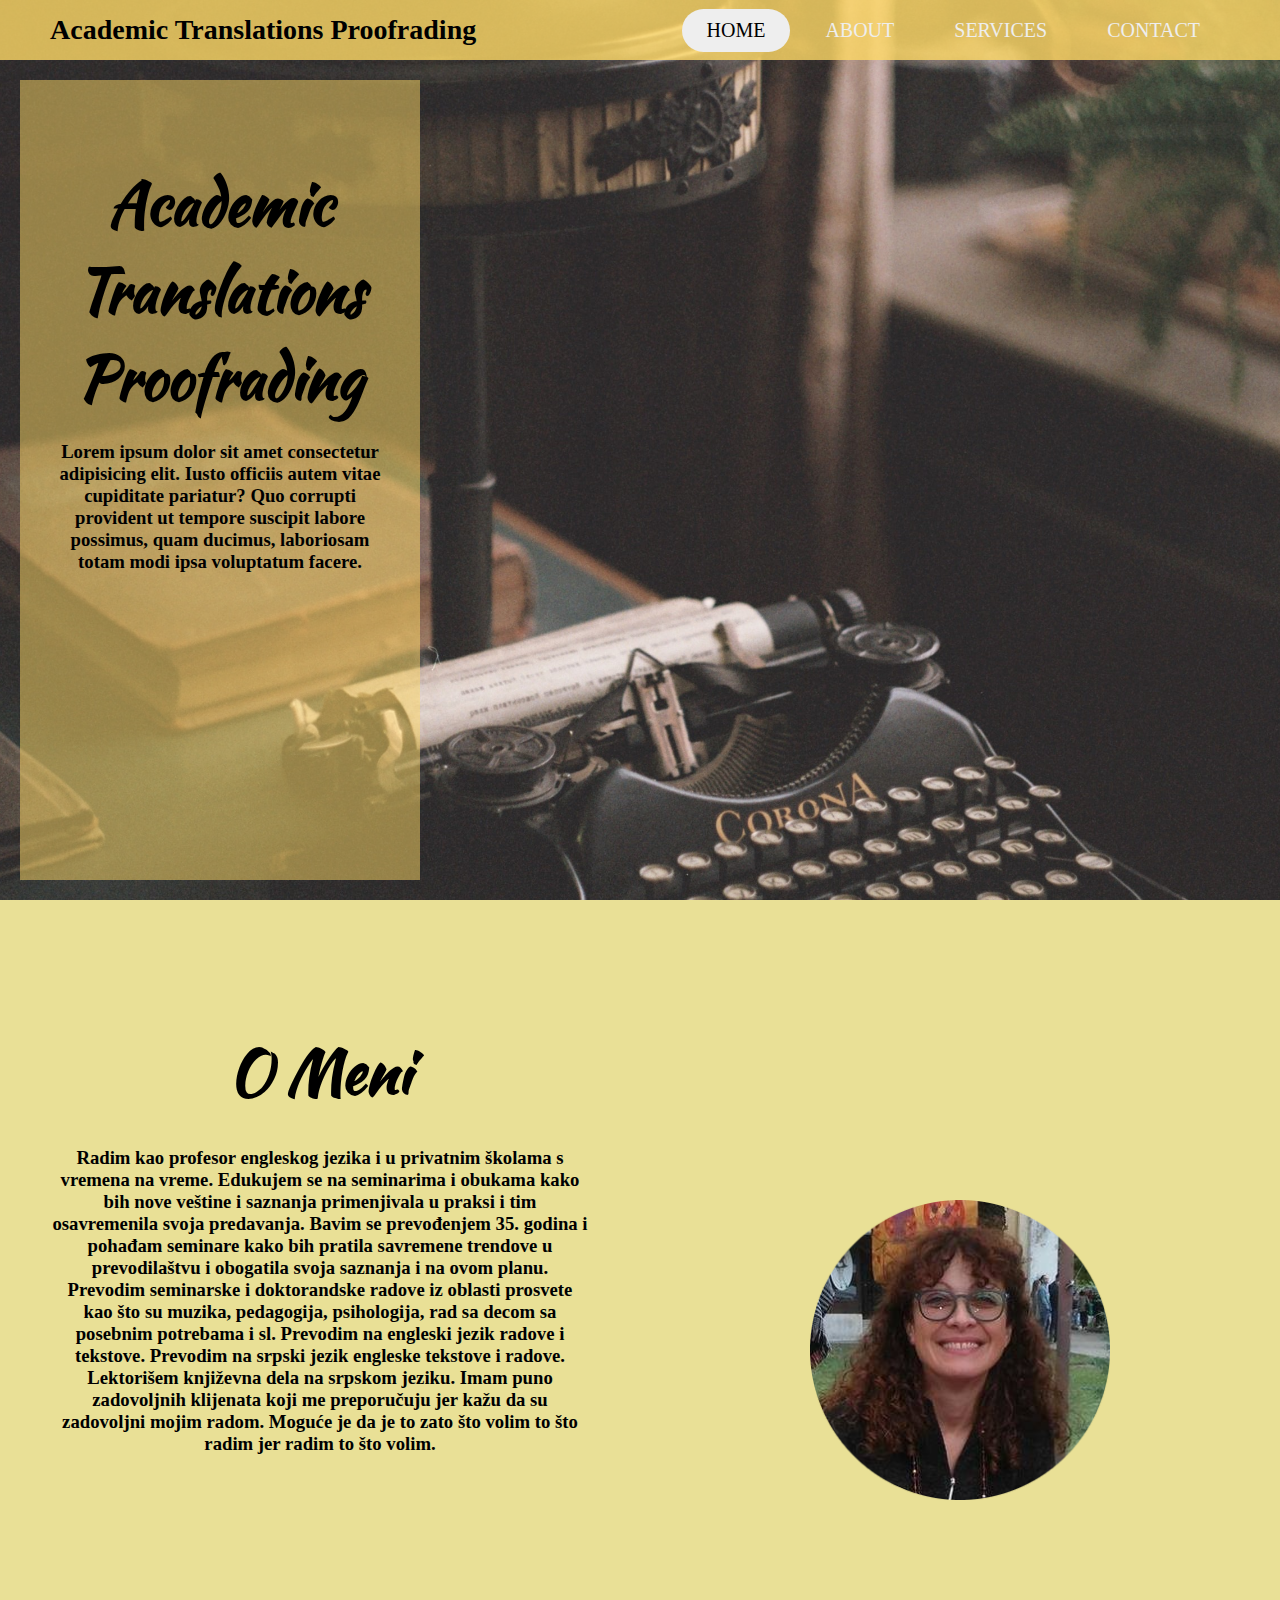
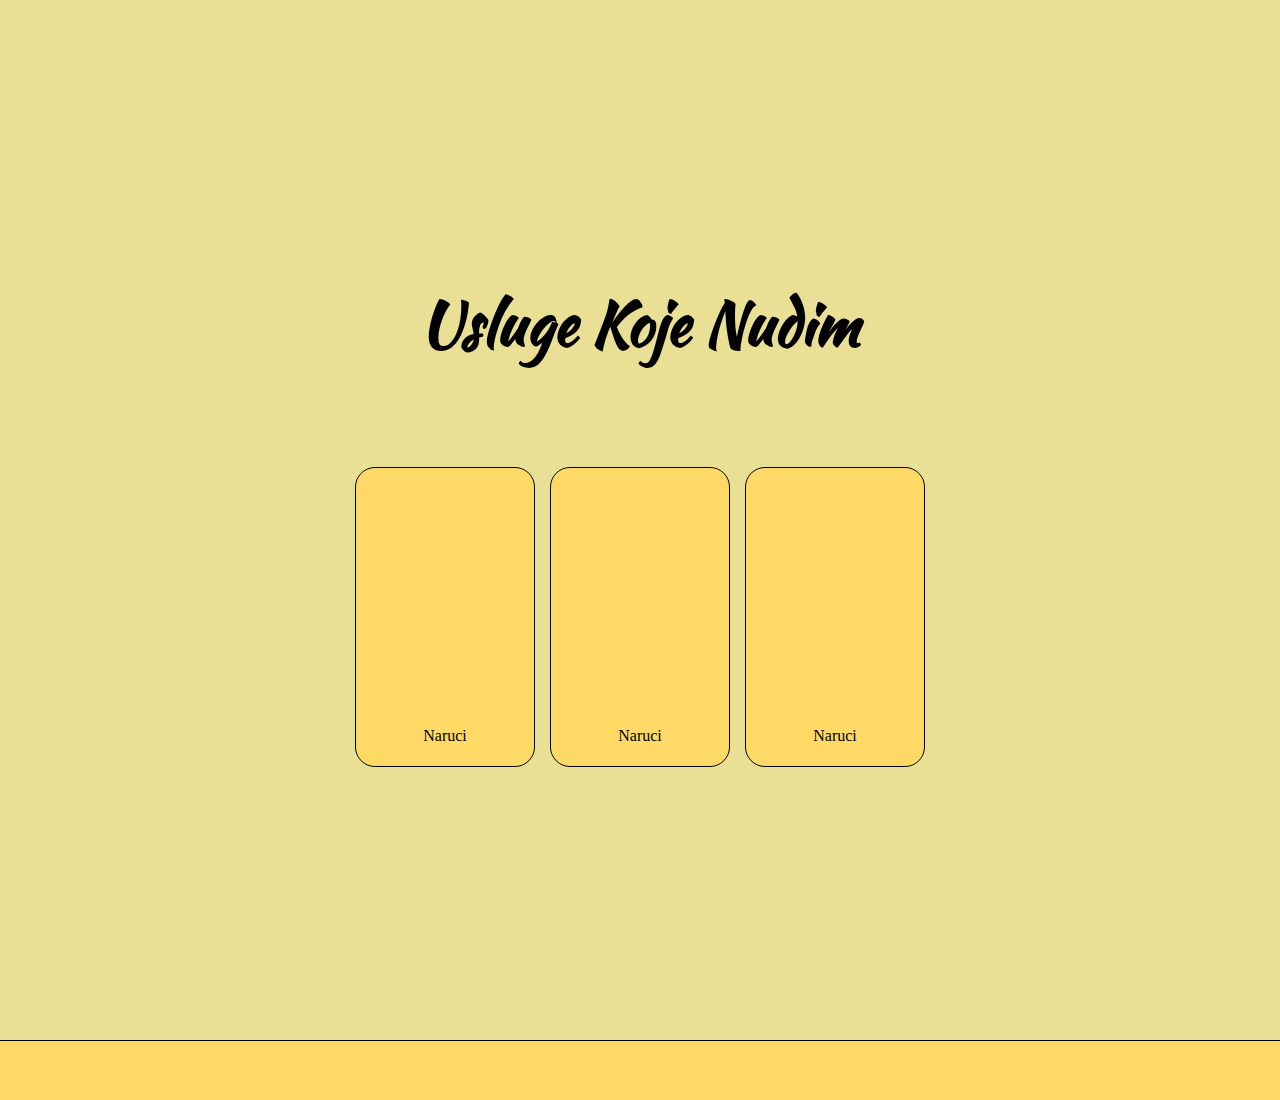
==== Mama/index.html @ 698da492 "sajt" ====
<!DOCTYPE html>
<html lang="en">
  <head>
    <meta charset="UTF-8" />
    <meta http-equiv="X-UA-Compatible" content="IE=edge" />
    <meta name="viewport" content="width=device-width, initial-scale=1.0" />

    <link rel="preconnect" href="https://fonts.googleapis.com" />
    <link rel="preconnect" href="https://fonts.gstatic.com" crossorigin />
    <link
      href="https://fonts.googleapis.com/css2?family=Kaushan+Script&family=Playfair+Display&display=swap"
      rel="stylesheet"
    />

    <title>Academic Translations Proofrading</title>
    <link rel="stylesheet" href="style.css" />
  </head>

  <body>
    <section class="startingPage">
      <header class="navBar">
        <div class="logo">Academic Translations Proofrading</div>
        <div class="navIcon">
          <div class="line"></div>
          <div class="line"></div>
          <div class="line"></div>
        </div>
        <nav class="navBarText">
          <ul>
            <li><a href="" class="active">HOME</a></li>
            <li><a href="">ABOUT</a></li>
            <li><a href="">SERVICES</a></li>

            <li><a href="">CONTACT</a></li>
          </ul>
        </nav>
      </header>
      <div class="underTheNavBar">
        <setion class="leftStartPage">
          <h1 class="titles">Academic Translations Proofrading</h1>
          <h3 class="textUnderTheTitles">
            Lorem ipsum dolor sit amet consectetur adipisicing elit. Iusto
            officiis autem vitae cupiditate pariatur? Quo corrupti provident ut
            tempore suscipit labore possimus, quam ducimus, laboriosam totam
            modi ipsa voluptatum facere.
          </h3>
        </setion>
        <section class="rightStartPage"></section>
      </div>
    </section>
    <section class="aboutPage">
      <section class="leftAboutPage">
        <h1 class="titles">O Meni</h1>
        <h3 class="textUnderTheTitles">
          Radim kao profesor engleskog jezika i u privatnim školama s vremena na
          vreme. Edukujem se na seminarima i obukama kako bih nove veštine i
          saznanja primenjivala u praksi i tim osavremenila svoja predavanja.
          Bavim se prevođenjem 35. godina i pohađam seminare kako bih pratila
          savremene trendove u prevodilaštvu i obogatila svoja saznanja i na
          ovom planu. Prevodim seminarske i doktorandske radove iz oblasti
          prosvete kao što su muzika, pedagogija, psihologija, rad sa decom sa
          posebnim potrebama i sl. Prevodim na engleski jezik radove i tekstove.
          Prevodim na srpski jezik engleske tekstove i radove. Lektorišem
          književna dela na srpskom jeziku. Imam puno zadovoljnih klijenata koji
          me preporučuju jer kažu da su zadovoljni mojim radom. Moguće je da je
          to zato što volim to što radim jer radim to što volim.
        </h3>
      </section>
      <section class="rightAboutPage">
        <img src="Images/Picture1.png" alt="" class="picture" />
      </section>
    </section>
    <section class="ServicesWeAreProviding">
      <h1 class="serviceTitle">Usluge Koje Nudim</h1>
      <div class="cardContainer">
        <div class="card">
          <div class="cardName"></div>
          <div class="cardDiscription"></div>
          <div class="cardPrice">Naruci</div>
        </div>

        <div class="card">
          <div class="cardName"></div>
          <div class="cardDiscription"></div>
          <div class="cardPrice">Naruci</div>
        </div>

        <div class="card">
          <div class="cardName"></div>
          <div class="cardDiscription"></div>
          <div class="cardPrice">Naruci</div>
        </div>
      </div>
    </section>
    <div class="footer"></div>
    <script src="main.js"></script>
  </body>
</html>
---- Mama/style.css ----
* {
  margin: 0;
  padding: 0;
  list-style: none;
  text-decoration: none;
  font-family: "Times New Roman", Times, serif;
  box-sizing: border-box;
}

body {
  background: #eeeeee;
  font-family: "Playfair Display", serif;
}

.startingPage {
  background: url(Images/Background2.jpg) no-repeat center center/cover;
  height: 100vh;
  width: 100%;
}

.navBar {
  width: 100%;
  height: 60px;
  background: rgba(255, 217, 102, 0.8);
  display: flex;
  align-items: center;
  justify-content: space-between;
  padding: 0 100px;
}

.logo {
  font-size: 28px;
  font-weight: bold;
  color: black;
}

.navIcon {
  display: none;
}

.navBarText ul {
  display: flex;
}

.navBarText ul li a {
  display: block;
  color: #eeeeee;
  font-size: 20px;
  padding: 10px 25px;
  border-radius: 50px;
  transition: 0.2s;
  margin: 0 5px;
}

.navBarText ul li a:hover {
  color: black;
  background: #eeeeee;
}

.navBarText ul li a.active {
  color: black;
  background: #eeeeee;
}

.underTheNavBar {
  display: flex;
  flex-direction: row;
}

.leftStartPage {
  background-color: rgba(255, 217, 102, 0.5);
  width: 400px;
  height: calc(100vh - 100px);
  margin: 20px;
  text-align: center;
}

.titles {
  font-family: "Kaushan Script", cursive;
  font-size: 60px;
  margin-top: 20%;
  justify-content: center;
}

.textUnderTheTitles {
  margin-top: 5%;
  justify-content: center;
  margin-left: 8%;
  margin-right: 8%;
}

.rightStartPage {
  width: 50%;
  height: 86vh;
  margin: 10px;
}

.testimonial {
  width: 100%;
  height: 140px;
  margin-bottom: 15px;
  background-color: #ff5b38;
  border: 1px solid black;
  border-radius: 5px;
}

.aboutPage {
  background-color: rgb(233, 224, 150);
  min-height: 100vh;
  display: flex;
  flex-direction: row;
}

.leftAboutPage {
  width: 50%;
  height: 100vh;
  margin: 0px;
  text-align: center;
}

.rightAboutPage {
  width: 50%;
  height: 100vh;
  display: flex;
  justify-content: center;
  align-items: center;
}

.picture {
  width: 300px;
  height: 300px;
}

.ServicesWeAreProviding {
  background-color: rgb(233, 224, 150);
  min-height: calc(100vh - 60px);
  width: 100%;
  text-align: center;
  display: flex;
  flex-direction: column;
}

.serviceTitle {
  font-family: "Kaushan Script", cursive;
  font-size: 60px;
  margin: 80px;
  justify-content: center;
}

.cardContainer {
  display: flex;
  gap: 15px;
  flex-wrap: wrap;
  justify-content: center;
  align-items: center;
}

.card {
  background-color: rgb(255, 217, 102);
  border: 1px solid black;
  height: 300px;
  width: 180px;
  margin-top: 20px;
  border-radius: 20px;
}

.cardName {
  height: 13%;
  border-radius: 20px;
}

.cardDiscription {
  height: 74%;
}

.cardPrice {
  height: 13%;
}

.footer {
  border-top: 1px solid black;
  height: 60px;
  width: 100%;
  background-color: rgb(255, 217, 102);
  margin-bottom: 0px;
}

@media (max-width: 1320px) {
  .navBar {
    padding: 0 50px;
  }
}

@media (max-width: 1100px) {
  .navBar {
    padding: 0 30px;
  }
}

@media (max-width: 900px) {
  .navIcon {
    display: block;
    cursor: pointer;
  }

  .navIcon .line {
    width: 30px;
    height: 3px;
    background: white;
    margin: 6px 0;
  }

  .navBarText {
    height: 0;
    position: absolute;
    top: 80px;
    left: 0;
    right: 0;
    width: 100vw;
    background: black;
    transition: 0.2s;
    overflow: hidden;
  }

  .navBarText.active {
    height: 450px;
  }

  .navBar ul {
    display: block;
    width: fit-content;
    margin: 80px auto 0 auto;
    text-align: center;
    transition: 0.5s;
    opacity: 0;
  }

  .navBarText.active ul {
    opacity: 1;
  }

  .navBarText ul li a {
    margin-bottom: 12px;
  }
}
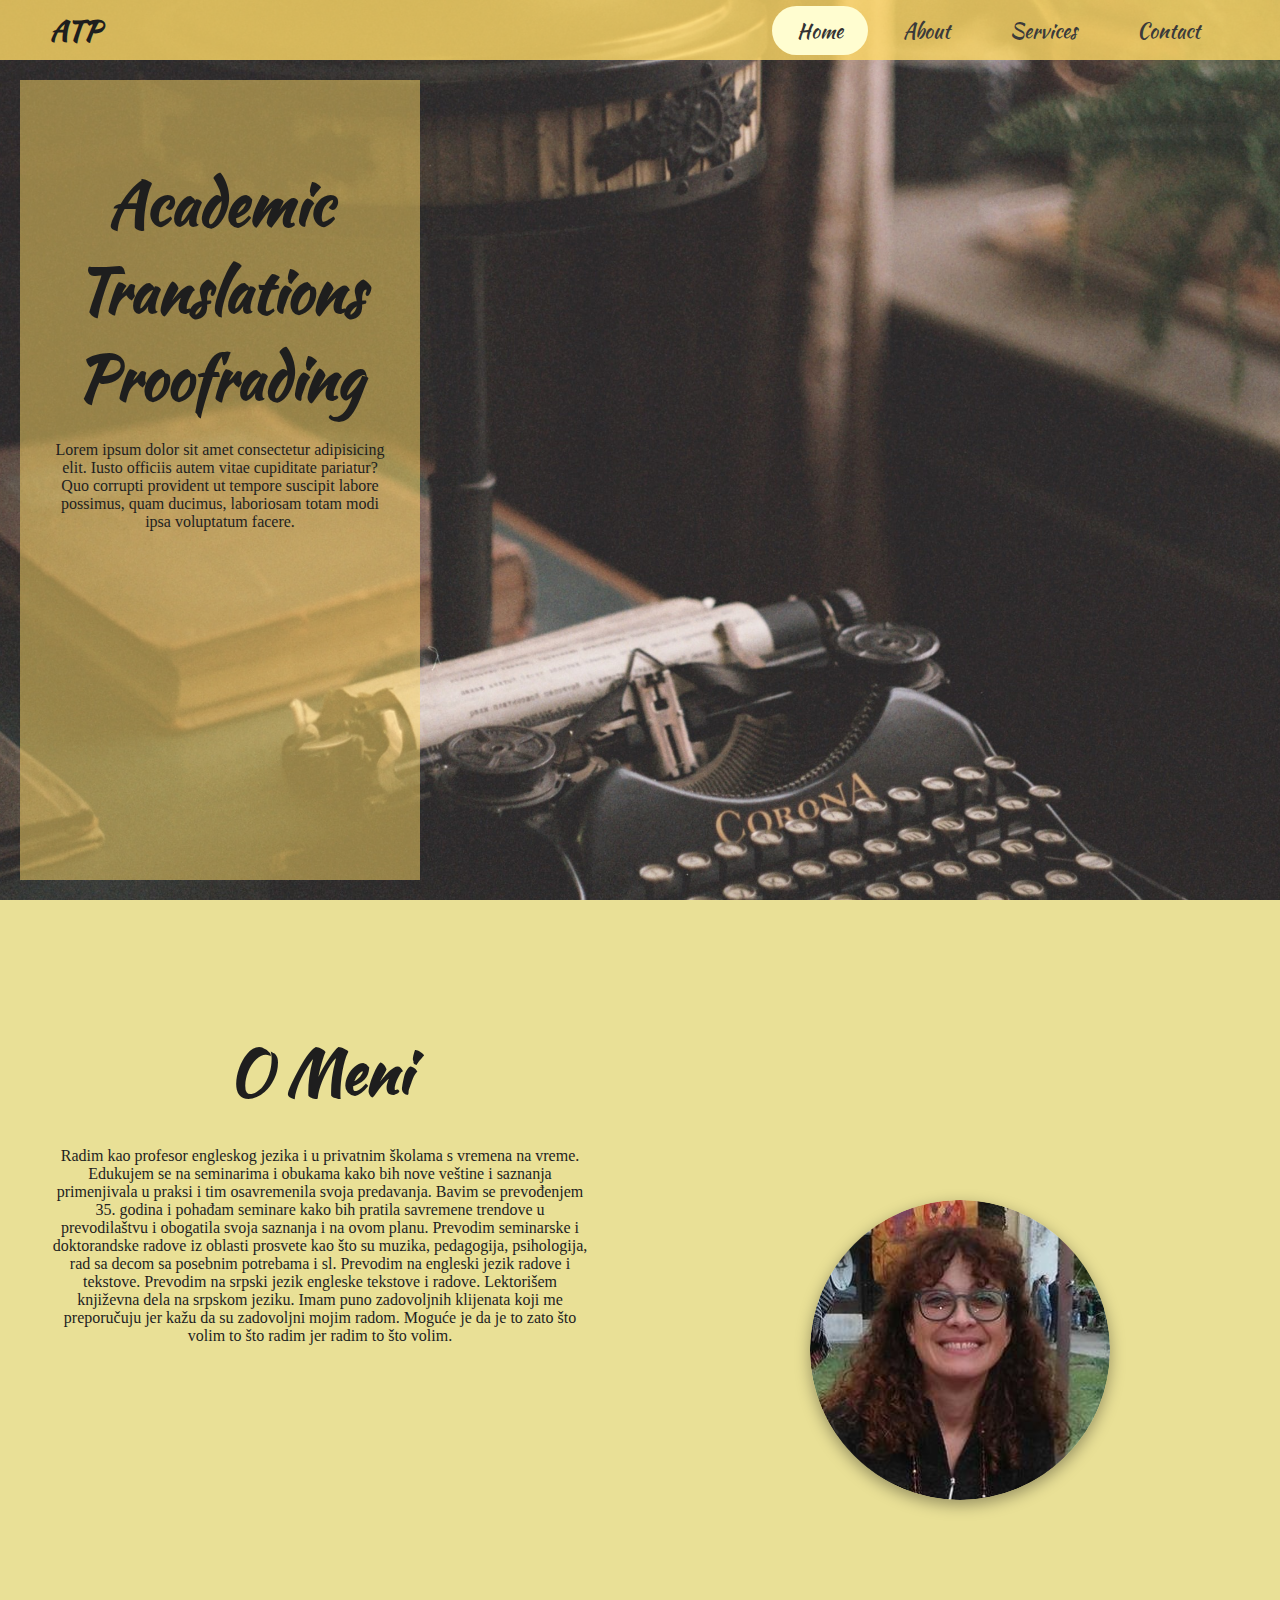
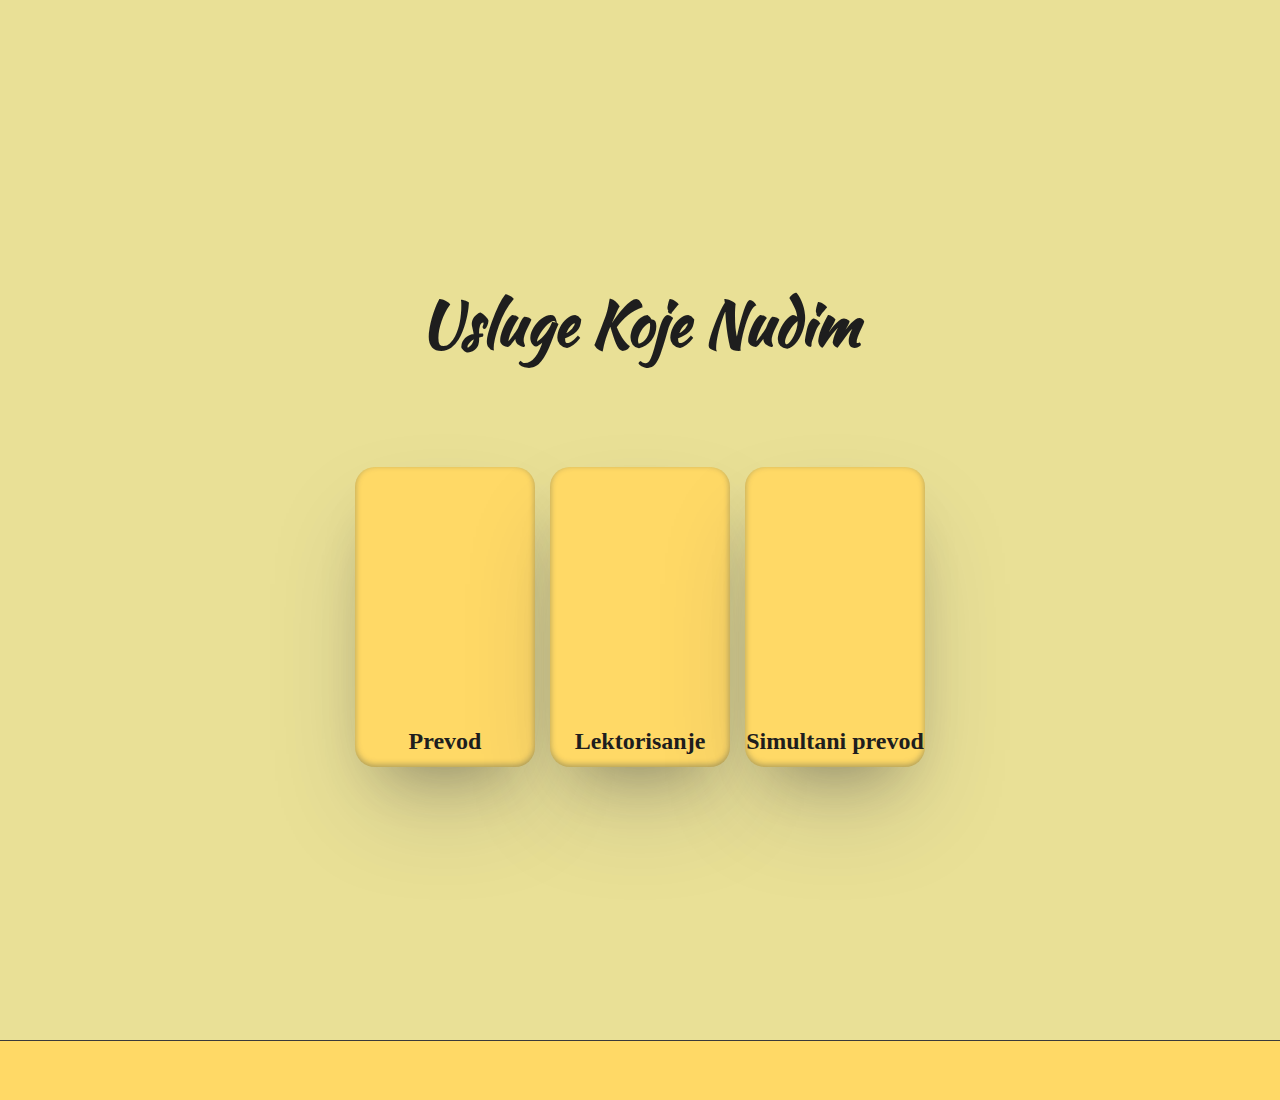
==== commit d2a4e92f: "promene" ====
--- a/Mama/index.html
+++ b/Mama/index.html
@@ -17,9 +17,9 @@
   </head>
 
   <body>
-    <section class="startingPage">
+    <section id="startingPage" class="startingPage">
       <header class="navBar">
-        <div class="logo">Academic Translations Proofrading</div>
+        <p class="logo">ATP</p>
         <div class="navIcon">
           <div class="line"></div>
           <div class="line"></div>
@@ -27,31 +27,31 @@
         </div>
         <nav class="navBarText">
           <ul>
-            <li><a href="" class="active">HOME</a></li>
-            <li><a href="">ABOUT</a></li>
-            <li><a href="">SERVICES</a></li>
+            <li><a href="#startingPage" class="active">Home</a></li>
+            <li><a href="#aboutPage">About</a></li>
+            <li><a href="#ServicesWeAreProviding">Services</a></li>
 
-            <li><a href="">CONTACT</a></li>
+            <li><a href="">Contact</a></li>
           </ul>
         </nav>
       </header>
       <div class="underTheNavBar">
         <setion class="leftStartPage">
           <h1 class="titles">Academic Translations Proofrading</h1>
-          <h3 class="textUnderTheTitles">
+          <p class="textUnderTheTitles">
             Lorem ipsum dolor sit amet consectetur adipisicing elit. Iusto
             officiis autem vitae cupiditate pariatur? Quo corrupti provident ut
             tempore suscipit labore possimus, quam ducimus, laboriosam totam
             modi ipsa voluptatum facere.
-          </h3>
+          </p>
         </setion>
         <section class="rightStartPage"></section>
       </div>
     </section>
-    <section class="aboutPage">
+    <section id="aboutPage" class="aboutPage">
       <section class="leftAboutPage">
         <h1 class="titles">O Meni</h1>
-        <h3 class="textUnderTheTitles">
+        <p class="textUnderTheTitles">
           Radim kao profesor engleskog jezika i u privatnim školama s vremena na
           vreme. Edukujem se na seminarima i obukama kako bih nove veštine i
           saznanja primenjivala u praksi i tim osavremenila svoja predavanja.
@@ -64,31 +64,31 @@
           književna dela na srpskom jeziku. Imam puno zadovoljnih klijenata koji
           me preporučuju jer kažu da su zadovoljni mojim radom. Moguće je da je
           to zato što volim to što radim jer radim to što volim.
-        </h3>
+        </p>
       </section>
       <section class="rightAboutPage">
         <img src="Images/Picture1.png" alt="" class="picture" />
       </section>
     </section>
-    <section class="ServicesWeAreProviding">
+    <section id="ServicesWeAreProviding" class="ServicesWeAreProviding">
       <h1 class="serviceTitle">Usluge Koje Nudim</h1>
       <div class="cardContainer">
         <div class="card">
           <div class="cardName"></div>
           <div class="cardDiscription"></div>
-          <div class="cardPrice">Naruci</div>
+          <h2 class="cardPrice">Prevod</h2>
         </div>
 
         <div class="card">
           <div class="cardName"></div>
           <div class="cardDiscription"></div>
-          <div class="cardPrice">Naruci</div>
+          <h2 class="cardPrice">Lektorisanje</h2>
         </div>
 
         <div class="card">
           <div class="cardName"></div>
           <div class="cardDiscription"></div>
-          <div class="cardPrice">Naruci</div>
+          <h2 class="cardPrice">Simultani prevod</h2>
         </div>
       </div>
     </section>
--- a/Mama/style.css
+++ b/Mama/style.css
@@ -10,6 +10,7 @@
 body {
   background: #eeeeee;
   font-family: "Playfair Display", serif;
+  color: #1e1e1e;
 }
 
 .startingPage {
@@ -19,6 +20,7 @@
 }
 
 .navBar {
+  position: relative;
   width: 100%;
   height: 60px;
   background: rgba(255, 217, 102, 0.8);
@@ -31,7 +33,8 @@
 .logo {
   font-size: 28px;
   font-weight: bold;
-  color: black;
+  color: #1e1e1e;
+  font-family: "Kaushan Script", cursive;
 }
 
 .navIcon {
@@ -44,22 +47,23 @@
 
 .navBarText ul li a {
   display: block;
-  color: #eeeeee;
+  color: #3a3a3a;
   font-size: 20px;
   padding: 10px 25px;
   border-radius: 50px;
   transition: 0.2s;
   margin: 0 5px;
+  font-family: "Kaushan Script";
 }
 
 .navBarText ul li a:hover {
-  color: black;
-  background: #eeeeee;
+  color: #333333;
+  background: #fffdd0;
 }
 
 .navBarText ul li a.active {
-  color: black;
-  background: #eeeeee;
+  color: #333333;
+  background: #fffdd0;
 }
 
 .underTheNavBar {
@@ -100,7 +104,7 @@
   height: 140px;
   margin-bottom: 15px;
   background-color: #ff5b38;
-  border: 1px solid black;
+  border: 1px solid #3a3a3a;
   border-radius: 5px;
 }
 
@@ -129,6 +133,8 @@
 .picture {
   width: 300px;
   height: 300px;
+  border-radius: 50%;
+  box-shadow: rgba(0, 0, 0, 0.35) 0px 5px 15px;
 }
 
 .ServicesWeAreProviding {
@@ -157,7 +163,9 @@
 
 .card {
   background-color: rgb(255, 217, 102);
-  border: 1px solid black;
+  box-shadow: rgba(50, 50, 93, 0.25) 0px 50px 100px -20px,
+    rgba(0, 0, 0, 0.3) 0px 30px 60px -30px,
+    rgba(10, 37, 64, 0.35) 0px -2px 6px 0px inset;
   height: 300px;
   width: 180px;
   margin-top: 20px;
@@ -178,7 +186,7 @@
 }
 
 .footer {
-  border-top: 1px solid black;
+  border-top: 1px solid #3a3a3a;
   height: 60px;
   width: 100%;
   background-color: rgb(255, 217, 102);
@@ -206,24 +214,25 @@
   .navIcon .line {
     width: 30px;
     height: 3px;
-    background: white;
+    background: #fffdd0;
     margin: 6px 0;
   }
 
   .navBarText {
     height: 0;
     position: absolute;
-    top: 80px;
-    left: 0;
+    top: 60px;
     right: 0;
-    width: 100vw;
-    background: black;
+    width: 300px;
+    background-color: rgb(233, 224, 150);
     transition: 0.2s;
     overflow: hidden;
   }
 
   .navBarText.active {
     height: 450px;
+    width: 300px;
+    justify-content: flex-end;
   }
 
   .navBar ul {
